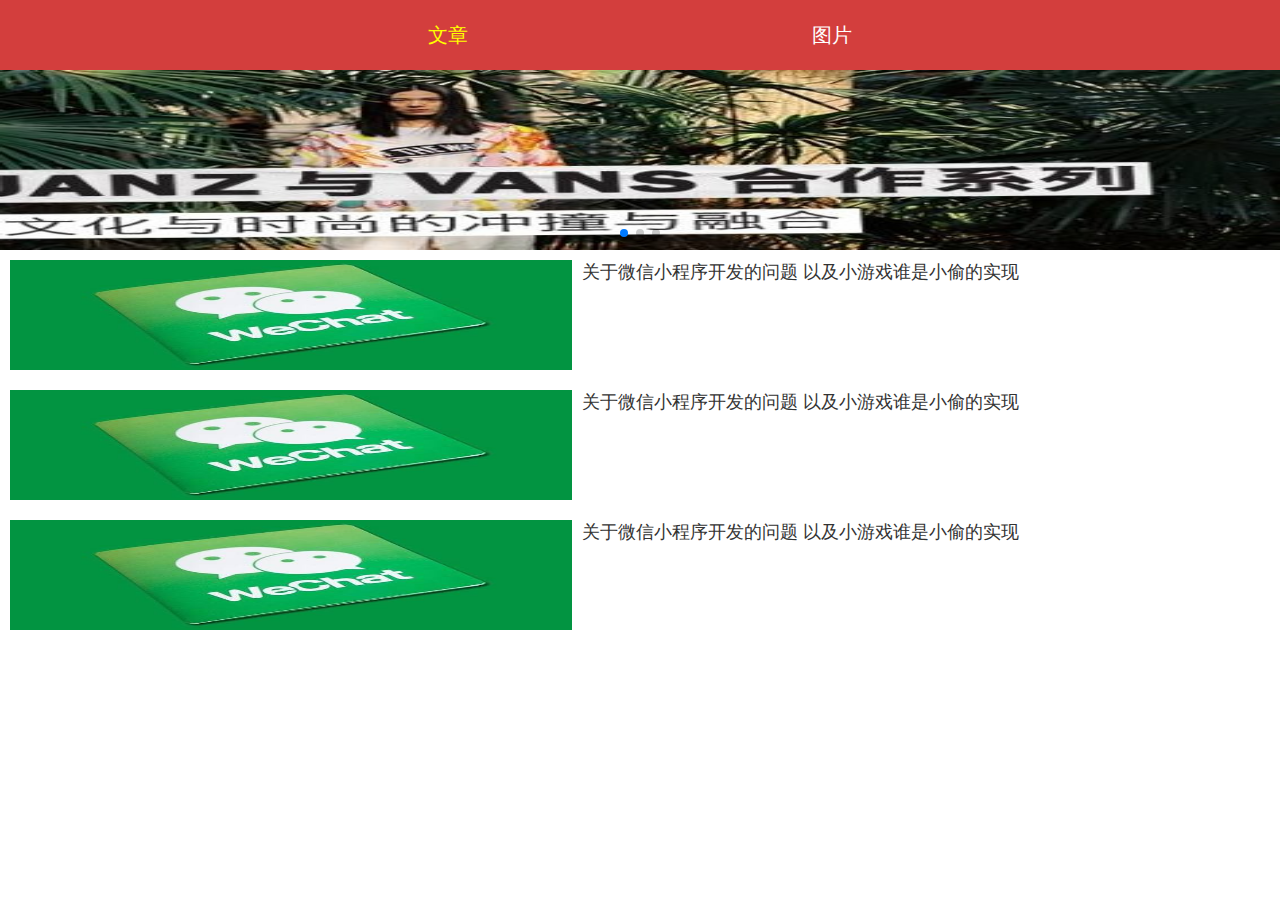
==== index.html @ d8a2514d "'bk'" ====
<!doctype html>
<html lang="en">
<head>
    <meta charset="UTF-8">
    <meta name="viewport"
          content="width=device-width, user-scalable=no, initial-scale=1.0, maximum-scale=1.0, minimum-scale=1.0">
    <meta http-equiv="X-UA-Compatible" content="ie=edge">
    <title>我的博客</title>
    <link rel="stylesheet" href="css/index.css">
    <link rel="stylesheet" href="css/swiper.min.css">
    <script src="js/jquery.min.js"></script>
    <script src="js/swiper.min.js"></script>
    <script src="js/rem.js"></script>
    <style>
        html, body {
            position: relative;
            height: 100%;
        }
        body {
            background: #eee;
            font-family: Helvetica Neue, Helvetica, Arial, sans-serif;
            font-size: 14px;
            color:#000;
            margin: 0;
            padding: 0;
            background: white;
        }
        .swiper-container {
            width: 100%;
            height: 1.8rem;

        }
        .swiper-slide {
            text-align: center;
            font-size: 18px;
            background: #fff;

            /* Center slide text vertically */
            display: -webkit-box;
            display: -ms-flexbox;
            display: -webkit-flex;
            display: flex;
            -webkit-box-pack: center;
            -ms-flex-pack: center;
            -webkit-justify-content: center;
            justify-content: center;
            -webkit-box-align: center;
            -ms-flex-align: center;
            -webkit-align-items: center;
            align-items: center;

        }
        .swiper-slide img{

            width: 100%;
            height: 100%;

        }

    </style>

</head>
<body>
<header>
<div class="center_hd">
    <div class="mybk">文章</div>
    <div class="picture">图片</div>
</div>
</header>
<div class="swiper-container">
    <div class="swiper-wrapper">
        <div class="swiper-slide"><img src="img/timg1-1.jpg" alt=""></div>
        <div class="swiper-slide"><img src="img/timg2-1.jpg" alt=""></div>
        <div class="swiper-slide"><img src="img/timg3-1.jpg" alt=""></div>
    </div>
    <!-- Add Pagination -->
    <div class="swiper-pagination"></div>
</div>
<section>
    <ul>
        <li>
            <div class="leftimg">
                <img src="img/timg.jpg" alt="">
            </div>
            <div class="rightext">
                <div class="title">关于微信小程序开发的问题 以及小游戏谁是小偷的实现</div>
            </div>
        </li>
        <li>
            <div class="leftimg">
                <img src="img/timg.jpg" alt="">
            </div>
            <div class="rightext">
                <div class="title">关于微信小程序开发的问题 以及小游戏谁是小偷的实现</div>
            </div>
        </li>
        <li>
            <div class="leftimg">
                <img src="img/timg.jpg" alt="">
            </div>
            <div class="rightext">
                <div class="title">关于微信小程序开发的问题 以及小游戏谁是小偷的实现</div>
            </div>
        </li>
    </ul>
</section>
</body>
<script>
    var swiper = new Swiper('.swiper-container', {

        pagination: {
            el: '.swiper-pagination',
        },
        loop : true,
        autoplay:true,
        freeModeMomentumBounce : false,
        freeModeMomentumRatio : 0,
    });
    $('section ul').on('click','li',function () {
        location.href='index_x.html';
    })
    $('.picture').click(function(){
        location.href='imgs.html';
    })
</script>
</html>
---- css/index.css ----
*{
    padding: 0;
    margin: 0;
}
header{
    width: 100%;
    height: 0.7rem;
    background: #d33e3d;
}
.center_hd{
    width: 60%;
    height: 100%;
    margin: 0 auto;
}
.mybk{
    width: 50%;
    height: 100%;
    float: left;
    font-size: 0.2rem;
    color: yellow;
    line-height: 0.7rem;
    text-align: center;
}
.picture{
    width: 50%;
    height: 100%;
    float: left;
    font-size: 0.2rem;
    color: white;
    line-height: 0.7rem;
    text-align: center;
}
section{
    width: 100%;

}
section ul{
    width: 100%;


}
section ul li{
    width: 100%;
    height: 1.3rem;
    padding: 0.05rem;
    box-sizing: border-box;

}
.leftimg{
    width: 45%;
    height: 100%;
    box-sizing: border-box;
    padding: 0.05rem;
    overflow: hidden;
    float: left;

}
.leftimg img{
    width: 100%;
    height: 100%;
}
.rightext{
    float: left;
    width: 55%;
    height: 100%;
    box-sizing: border-box;
    padding: 0.05rem;
    display: flex;
    flex-direction: column;
    justify-content: space-between;

}
.title{
    font-size: 0.18rem;
    color: #333;
}
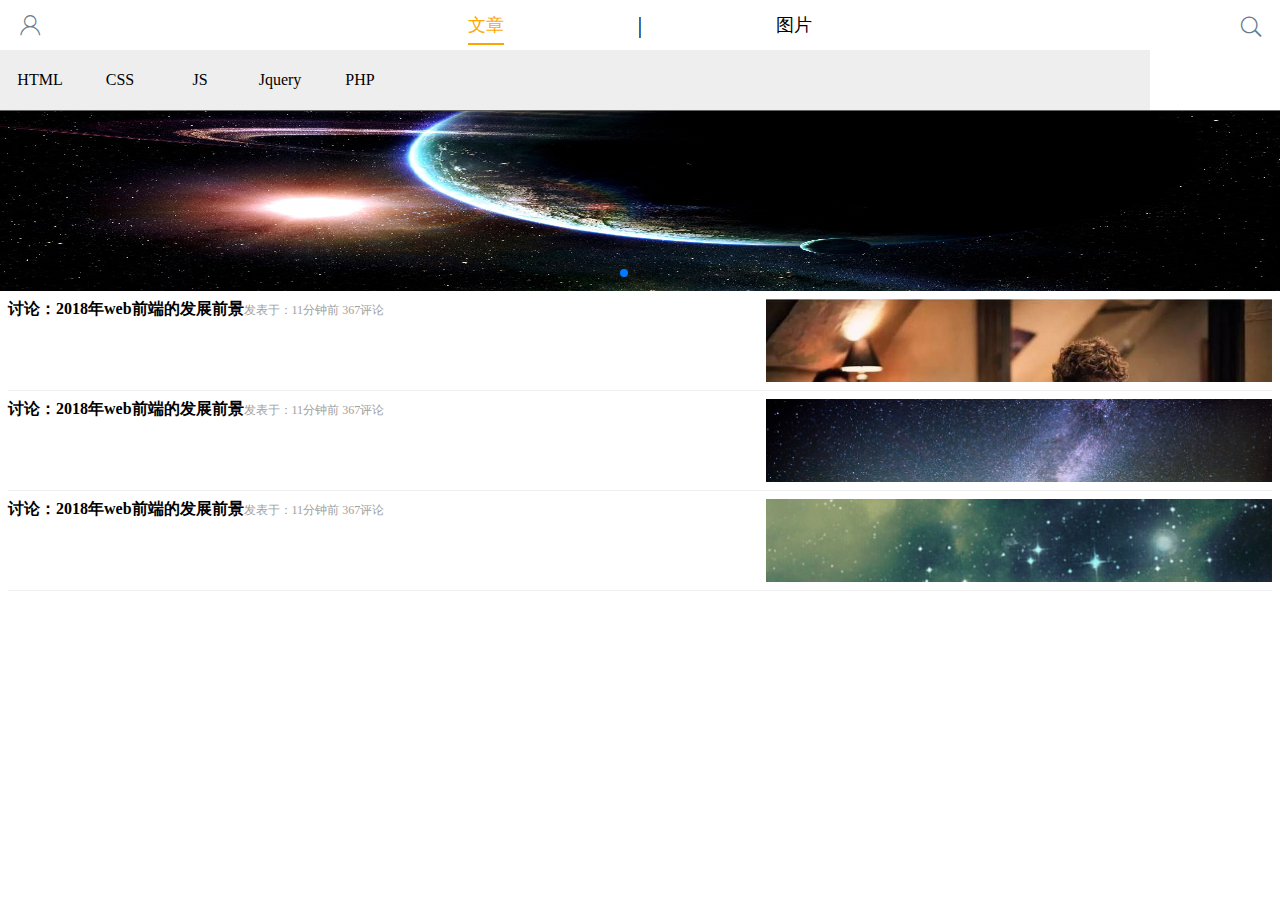
==== commit 47c73b9b: "'s'" ====
--- a/index.html
+++ b/index.html
@@ -11,6 +11,9 @@
     <script src="js/jquery.min.js"></script>
     <script src="js/swiper.min.js"></script>
     <script src="js/rem.js"></script>
+    <link rel="stylesheet" href="iconfont/iconfont.css">
+    <script src="js/iscroll.js"></script>
+    
     <style>
         html, body {
             position: relative;
@@ -63,15 +66,29 @@
 <body>
 <header>
 <div class="center_hd">
-    <div class="mybk">文章</div>
+<div class="min"><i class="iconfont iconfont1">&#xe603;</i></div>
+    <div class="mybk"><span>文章</span></div>
+    <p>|</p>
     <div class="picture">图片</div>
+    <div class="shou"><i class="iconfont iconfont1">&#xe600;</i></div>
 </div>
 </header>
+ <div id="wrapper">
+        <div id="scroller">
+            <ul>
+                <li>HTML</li>
+                <li>CSS</li>
+                <li>JS</li>
+                <li>Jquery</li>
+                <li>PHP</li>
+            </ul>
+        </div>
+    </div>
 <div class="swiper-container">
     <div class="swiper-wrapper">
-        <div class="swiper-slide"><img src="img/timg1-1.jpg" alt=""></div>
-        <div class="swiper-slide"><img src="img/timg2-1.jpg" alt=""></div>
-        <div class="swiper-slide"><img src="img/timg3-1.jpg" alt=""></div>
+        <div class="swiper-slide"><img src="img/1.jpg" alt=""></div>
+        <div class="swiper-slide"><img src="img/2.jpg" alt=""></div>
+        <div class="swiper-slide"><img src="img/3.jpg" alt=""></div>
     </div>
     <!-- Add Pagination -->
     <div class="swiper-pagination"></div>
@@ -79,29 +96,33 @@
 <section>
     <ul>
         <li>
-            <div class="leftimg">
-                <img src="img/timg.jpg" alt="">
+        <div class="neirong">
+            <div class="left">
+                <h3>讨论：2018年web前端的发展前景</h3>
+                <p>发表于：<span>11</span>分钟前&nbsp;<span>367</span>评论</p>
             </div>
-            <div class="rightext">
-                <div class="title">关于微信小程序开发的问题 以及小游戏谁是小偷的实现</div>
-            </div>
+            <div class="right"><img src="img/timg3.jpg" alt=""></div>
+        </div>
         </li>
         <li>
-            <div class="leftimg">
-                <img src="img/timg.jpg" alt="">
+        <div class="neirong">
+            <div class="left">
+                <h3>讨论：2018年web前端的发展前景</h3>
+                <p>发表于：<span>11</span>分钟前&nbsp;<span>367</span>评论</p>
             </div>
-            <div class="rightext">
-                <div class="title">关于微信小程序开发的问题 以及小游戏谁是小偷的实现</div>
-            </div>
+            <div class="right"><img src="img/2.jpg" alt=""></div>
+        </div>
         </li>
         <li>
-            <div class="leftimg">
-                <img src="img/timg.jpg" alt="">
+        <div class="neirong">
+            <div class="left">
+                <h3>讨论：2018年web前端的发展前景</h3>
+                <p>发表于：<span>11</span>分钟前&nbsp;<span>367</span>评论</p>
             </div>
-            <div class="rightext">
-                <div class="title">关于微信小程序开发的问题 以及小游戏谁是小偷的实现</div>
-            </div>
+            <div class="right"><img src="img/3.jpg" alt=""></div>
+        </div>
         </li>
+    
     </ul>
 </section>
 </body>
--- a/css/index.css
+++ b/css/index.css
@@ -1,33 +1,50 @@
 *{
     padding: 0;
     margin: 0;
+    font-family: '宋体';
+    list-style: none;
 }
 header{
     width: 100%;
-    height: 0.7rem;
-    background: #d33e3d;
+    height: 0.5rem;
+    position: relative;
+    
 }
 .center_hd{
-    width: 60%;
+    width: 40%;
     height: 100%;
     margin: 0 auto;
 }
+.center_hd p{
+    width: 20%;
+    font-size: 0.24rem;
+    float: left;
+    line-height: 0.5rem;
+    text-align: center;
+}
 .mybk{
-    width: 50%;
+    width: 40%;
     height: 100%;
     float: left;
-    font-size: 0.2rem;
-    color: yellow;
-    line-height: 0.7rem;
+    font-size: 0.18rem;
+    
+    line-height: 0.5rem;
     text-align: center;
+    color: orange;
+    box-sizing: border-box;
+    
+}
+.mybk span{
+    border-bottom: 0.02rem solid orange;
+    padding-bottom: 0.08rem;
 }
 .picture{
-    width: 50%;
+    width: 40%;
     height: 100%;
     float: left;
-    font-size: 0.2rem;
-    color: white;
-    line-height: 0.7rem;
+    font-size: 0.18rem;
+   
+    line-height: 0.5rem;
     text-align: center;
 }
 section{
@@ -41,36 +58,119 @@
 }
 section ul li{
     width: 100%;
-    height: 1.3rem;
-    padding: 0.05rem;
+    height: 1rem;
+    padding: 0.08rem;
+    padding-bottom: 0;
     box-sizing: border-box;
+    
+    
+}
+.neirong{
+    width: 100%;
+    height: 100%;
+    box-sizing: border-box;
+    border-bottom: 0.01rem solid #eee;
+    display: flex;
+    padding-bottom: 0.08rem;
+   
+}
+.left{
+    width: 60%;
+    height: 100%;
+    display: flex;
+    flex-wrap: wrap;
+    align-content: space-between;
+    box-sizing: border-box;
+    padding-right: 0.1rem;
 
 }
-.leftimg{
-    width: 45%;
+.left h3{
+    color: #000;
+    font-size: .16rem;
+    font-weight: 600;
+    line-height: .2rem;
+}
+.left p{
+    color: #9f9f9f;
+    font-size: .12rem;
+    line-height: .22rem;
+}
+.right{
+    width: 40%;
     height: 100%;
-    box-sizing: border-box;
-    padding: 0.05rem;
     overflow: hidden;
-    float: left;
+    
 
 }
-.leftimg img{
+.right img{
+    width: 100%;
+}
+.iconfont {
+  font-family:"iconfont" !important;
+  font-size:16px;
+  font-style:normal;
+  -webkit-font-smoothing: antialiased;
+  -moz-osx-font-smoothing: grayscale;
+}
+i.iconfont1{
+    font-size: 0.24rem;
+    color: #6A7B8D;
+}
+.min{
+    width: 0.4rem;
+    height: 0.4rem;
+    position: absolute;
+    left: 0.1rem;
+    top: 50%;
+    margin-top: -0.2rem;
+    text-align: center;
+    line-height: 0.4rem;
+}
+.shou{
+    width: 0.4rem;
+    height: 0.4rem;
+    position: absolute;
+    right: 0.1rem;
+    top: 50%;
+    margin-top: -0.2rem;
+    text-align: center;
+    line-height: 0.4rem;
+}
+#wrapper{
+    position: absolute;
+    left: 0;
+    top: 0;
+    width: 100%;
+    height: 0.6rem;
+    border-bottom: 0.01rem solid #666;
+    position: relative;
+    overflow: hidden;
+}
+#scroller{
+    position: absolute;
+    left: 0;
+    top: 0;
+    width: 11.5rem;
+    height: 100%;
+
+}
+#scroller ul {
+    list-style: none;
+    padding: 0;
+    margin: 0;
     width: 100%;
     height: 100%;
+    text-align: center;
+    background: #eee;
 }
-.rightext{
+#scroller li{
     float: left;
-    width: 55%;
+    width: 0.8rem;
     height: 100%;
-    box-sizing: border-box;
-    padding: 0.05rem;
-    display: flex;
-    flex-direction: column;
-    justify-content: space-between;
-
+    font-size: 0.16rem;
+    text-align: center;
+    line-height: 0.6rem;
 }
-.title{
-    font-size: 0.18rem;
-    color: #333;
+#scroller li.active{
+    color: red;
 }--- a/iconfont/iconfont.css
+++ b/iconfont/iconfont.css
@@ -0,0 +1,23 @@
+
+@font-face {font-family: "iconfont";
+  src: url('iconfont.eot?t=1513265849756'); /* IE9*/
+  src: url('iconfont.eot?t=1513265849756#iefix') format('embedded-opentype'), /* IE6-IE8 */
+  url('[data-uri]') format('woff'),
+  url('iconfont.ttf?t=1513265849756') format('truetype'), /* chrome, firefox, opera, Safari, Android, iOS 4.2+*/
+  url('iconfont.svg?t=1513265849756#iconfont') format('svg'); /* iOS 4.1- */
+}
+
+.iconfont {
+  font-family:"iconfont" !important;
+  font-size:16px;
+  font-style:normal;
+  -webkit-font-smoothing: antialiased;
+  -moz-osx-font-smoothing: grayscale;
+}
+
+.icon-sousuo:before { content: "\e600"; }
+
+.icon-wode:before { content: "\e603"; }
+
+.icon-gengduo:before { content: "\e628"; }
+
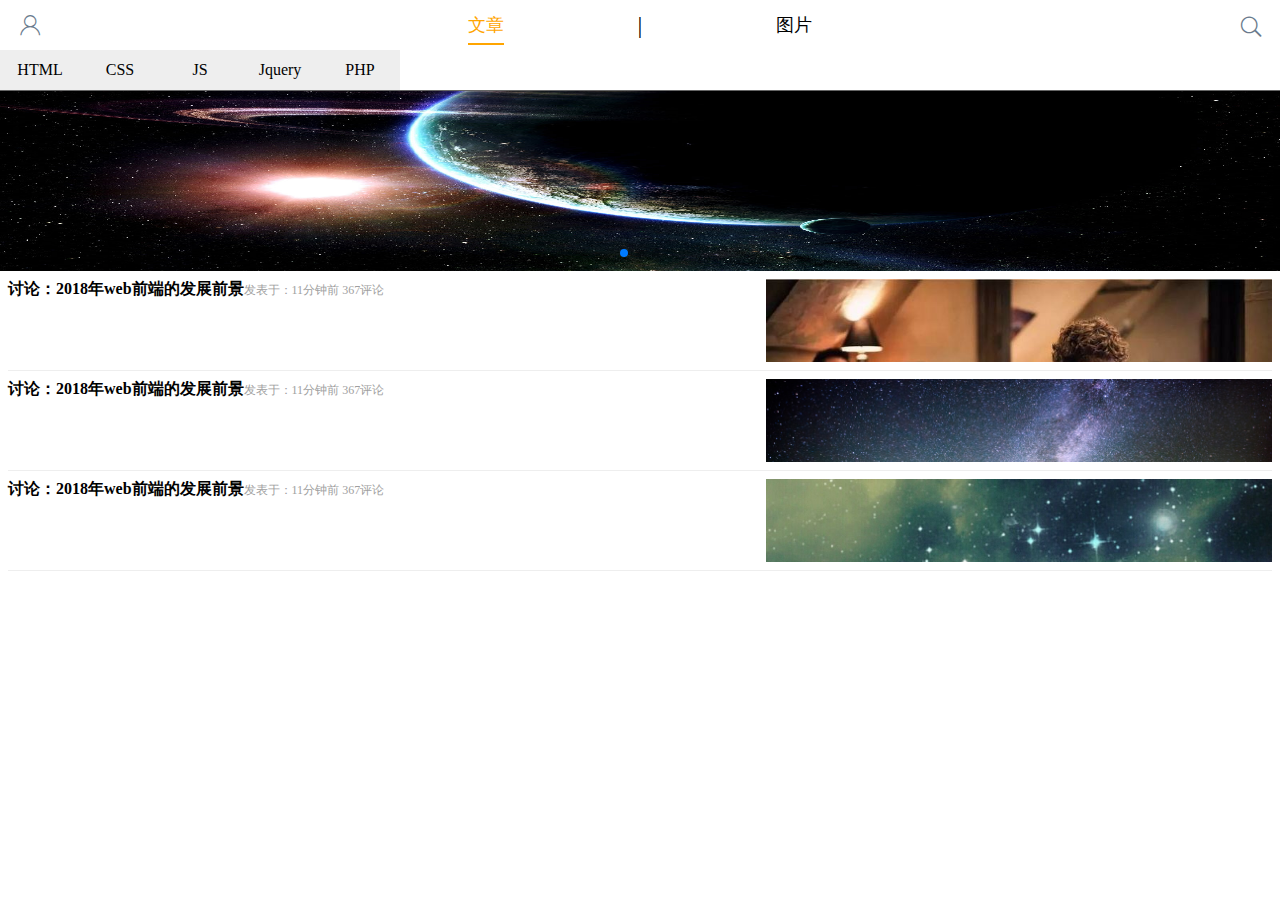
==== commit 19dd116a: "'n'" ====
--- a/index.html
+++ b/index.html
@@ -127,6 +127,8 @@
 </section>
 </body>
 <script>
+    var myScroll;
+    myScroll = new IScroll('#wrapper', { scrollX: true, scrollY: false, mouseWheel: true ,click:true});
     var swiper = new Swiper('.swiper-container', {
 
         pagination: {
@@ -144,4 +146,5 @@
         location.href='imgs.html';
     })
 </script>
+
 </html>
--- a/css/index.css
+++ b/css/index.css
@@ -141,7 +141,7 @@
     left: 0;
     top: 0;
     width: 100%;
-    height: 0.6rem;
+    height: 0.4rem;
     border-bottom: 0.01rem solid #666;
     position: relative;
     overflow: hidden;
@@ -150,7 +150,7 @@
     position: absolute;
     left: 0;
     top: 0;
-    width: 11.5rem;
+    width: 4rem;
     height: 100%;
 
 }
@@ -169,7 +169,7 @@
     height: 100%;
     font-size: 0.16rem;
     text-align: center;
-    line-height: 0.6rem;
+    line-height: 0.4rem;
 }
 #scroller li.active{
     color: red;
